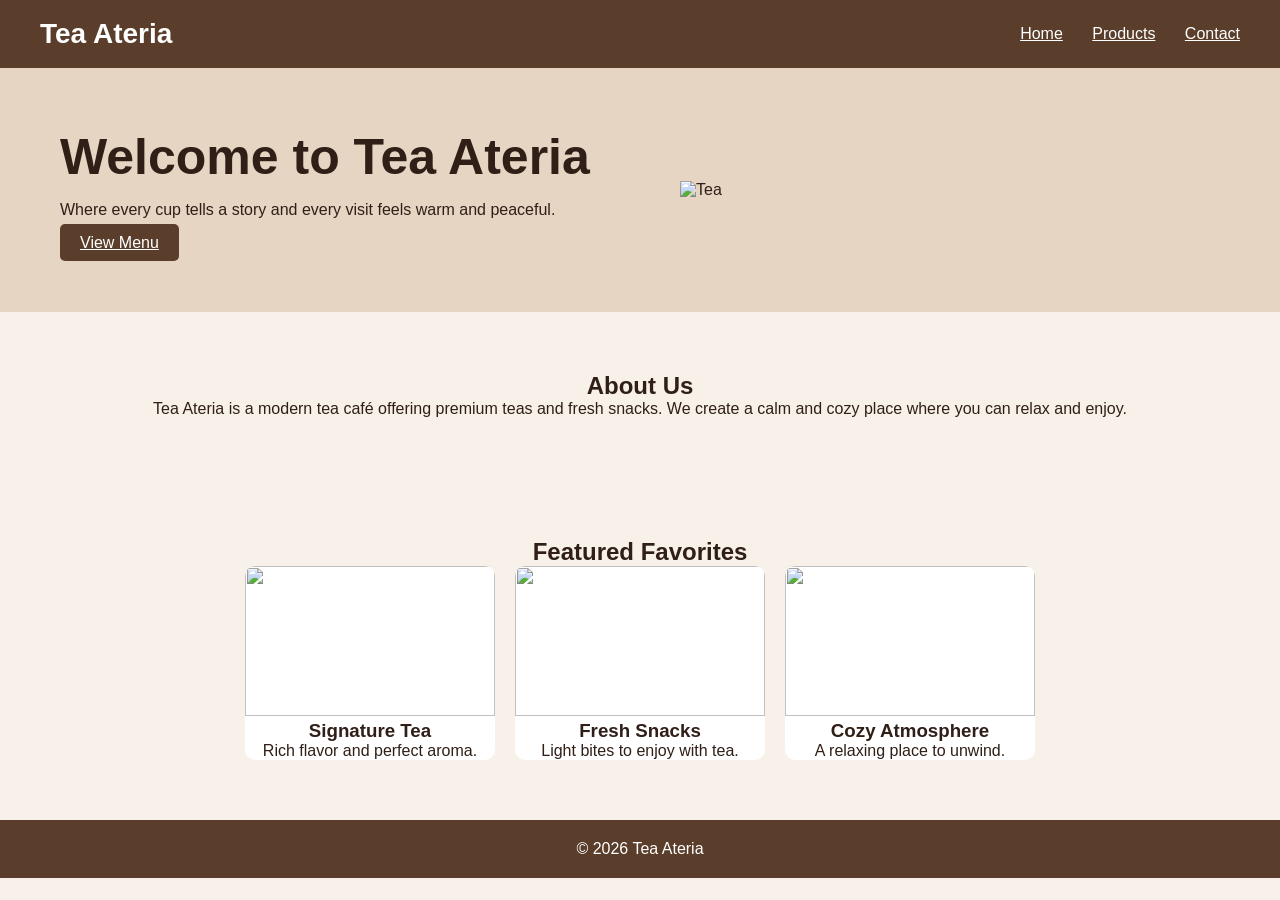
==== index.html @ 555ca673 "Add files via upload" ====
<!DOCTYPE html>
<html lang="en">
<head>
  <meta charset="UTF-8">
  <meta name="viewport" content="width=device-width, initial-scale=1.0">
  <title>Tea Ateria - Home</title>
  <link rel="stylesheet" href="style.css">
</head>
<body>

  <nav class="navbar">
    <div class="logo">Tea Ateria</div>
    <div class="nav-links">
      <a href="index.html">Home</a>
      <a href="products.html">Products</a>
      <a href="contact.html">Contact</a>
    </div>
  </nav>

  <header class="hero">
    <div class="hero-text">
      <h1>Welcome to Tea Ateria</h1>
      <p>Where every cup tells a story and every visit feels warm and peaceful.</p>
      <a href="products.html" class="button">View Menu</a>
    </div>

    <div class="hero-image">
      <img src="https://images.unsplash.com/photo-1509042239860-f550ce710b93?auto=format&fit=crop&w=800&q=80" alt="Tea">
    </div>
  </header>

  <main>

    <section class="intro">
      <h2>About Us</h2>
      <p>
        Tea Ateria is a modern tea café offering premium teas and fresh snacks.
        We create a calm and cozy place where you can relax and enjoy.
      </p>
    </section>

    <section class="features">
      <h2>Featured Favorites</h2>

      <div class="card-grid">

        <div class="card">
          <img src="https://images.unsplash.com/photo-1511920170033-f8396924c348?auto=format&fit=crop&w=800&q=80">
          <h3>Signature Tea</h3>
          <p>Rich flavor and perfect aroma.</p>
        </div>

        <div class="card">
          <img src="https://images.unsplash.com/photo-1551024601-bec78aea704b?auto=format&fit=crop&w=800&q=80">
          <h3>Fresh Snacks</h3>
          <p>Light bites to enjoy with tea.</p>
        </div>

        <div class="card">
          <img src="https://images.unsplash.com/photo-1505576399279-565b52d4ac71?auto=format&fit=crop&w=800&q=80">
          <h3>Cozy Atmosphere</h3>
          <p>A relaxing place to unwind.</p>
        </div>

      </div>

    </section>

  </main>

  <footer class="footer">
    <p>&copy; 2026 Tea Ateria</p>
  </footer>

</body>
</html>
---- style.css ----
* {
  margin: 0;
  padding: 0;
  box-sizing: border-box;
}

body {
  font-family: Arial, sans-serif;
  background-color: #f7f1ea;
  color: #2f1f17;
}

/* Navbar */
.navbar {
  background-color: #5a3e2b;
  color: white;
  padding: 18px 40px;
  display: flex;
  justify-content: space-between;
  align-items: center;
}

.logo {
  font-size: 28px;
  font-weight: bold;
}

.nav-links a {
  color: white;
  margin-left: 25px;
}

.nav-links a:hover {
  color: #f2c078;
}

/* Hero */
.hero {
  display: flex;
  align-items: center;
  padding: 60px;
  gap: 40px;
  background-color: #e6d5c3;
}

.hero-text {
  width: 50%;
}

.hero-text h1 {
  font-size: 50px;
}

.hero-text p {
  margin: 15px 0;
}

.button {
  background: #5a3e2b;
  color: white;
  padding: 10px 20px;
  border-radius: 5px;
}

.hero-image img {
  width: 100%;
  height: 300px;
  object-fit: cover;
}

/* Sections */
.intro, .features {
  padding: 60px;
  text-align: center;
}

.card-grid {
  display: flex;
  justify-content: center;
  gap: 20px;
}

.card {
  background: white;
  width: 250px;
  border-radius: 10px;
  overflow: hidden;
}

.card img {
  height: 150px;
  width: 100%;
  object-fit: cover;
}

/* Products */
.menu-item {
  display: flex;
  margin: 20px;
  background: white;
}

.menu-item img {
  width: 200px;
  height: 150px;
  object-fit: cover;
}

/* Contact */
.contact-layout {
  display: flex;
  padding: 40px;
  gap: 30px;
}

.contact-image img {
  width: 300px;
  height: 250px;
  object-fit: cover;
}

/* Footer */
.footer {
  background: #5a3e2b;
  color: white;
  text-align: center;
  padding: 20px;
}
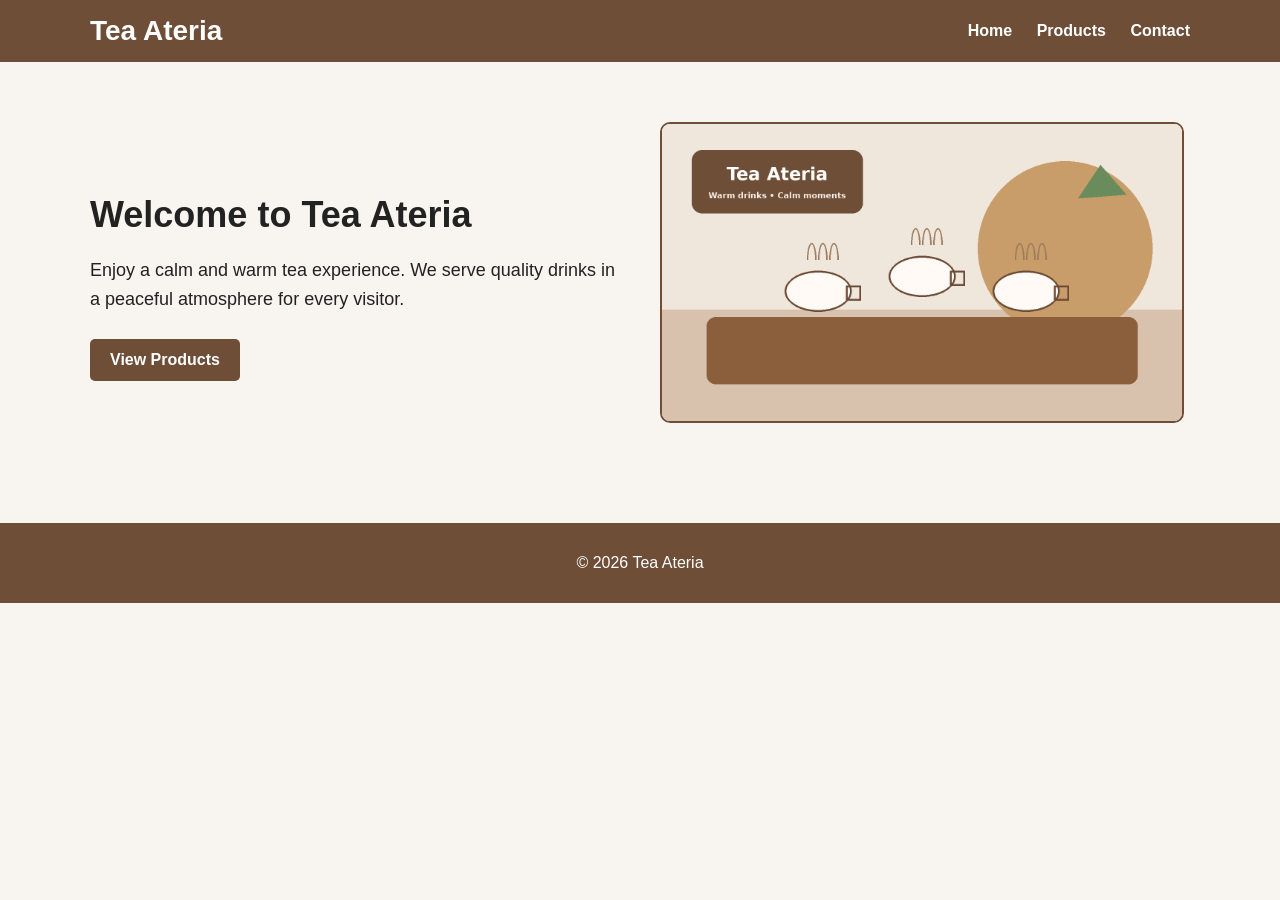
==== commit d4447275: "Add files via upload" ====
--- a/index.html
+++ b/index.html
@@ -1,76 +1,44 @@
 <!DOCTYPE html>
 <html lang="en">
 <head>
-  <meta charset="UTF-8">
-  <meta name="viewport" content="width=device-width, initial-scale=1.0">
-  <title>Tea Ateria - Home</title>
-  <link rel="stylesheet" href="style.css">
+    <meta charset="UTF-8">
+    <meta name="viewport" content="width=device-width, initial-scale=1.0">
+    <title>Tea Ateria - Home</title>
+    <link rel="stylesheet" href="style.css">
 </head>
 <body>
 
-  <nav class="navbar">
-    <div class="logo">Tea Ateria</div>
-    <div class="nav-links">
-      <a href="index.html">Home</a>
-      <a href="products.html">Products</a>
-      <a href="contact.html">Contact</a>
+<header>
+    <div class="container nav-container">
+        <h1 class="logo">Tea Ateria</h1>
+        <nav>
+            <a href="index.html">Home</a>
+            <a href="products.html">Products</a>
+            <a href="contact.html">Contact</a>
+        </nav>
     </div>
-  </nav>
+</header>
 
-  <header class="hero">
-    <div class="hero-text">
-      <h1>Welcome to Tea Ateria</h1>
-      <p>Where every cup tells a story and every visit feels warm and peaceful.</p>
-      <a href="products.html" class="button">View Menu</a>
-    </div>
-
-    <div class="hero-image">
-      <img src="https://images.unsplash.com/photo-1509042239860-f550ce710b93?auto=format&fit=crop&w=800&q=80" alt="Tea">
-    </div>
-  </header>
-
-  <main>
-
-    <section class="intro">
-      <h2>About Us</h2>
-      <p>
-        Tea Ateria is a modern tea café offering premium teas and fresh snacks.
-        We create a calm and cozy place where you can relax and enjoy.
-      </p>
-    </section>
-
-    <section class="features">
-      <h2>Featured Favorites</h2>
-
-      <div class="card-grid">
-
-        <div class="card">
-          <img src="https://images.unsplash.com/photo-1511920170033-f8396924c348?auto=format&fit=crop&w=800&q=80">
-          <h3>Signature Tea</h3>
-          <p>Rich flavor and perfect aroma.</p>
+<main class="hero">
+    <div class="container hero-content">
+        <div class="hero-text">
+            <h2>Welcome to Tea Ateria</h2>
+            <p>
+                Enjoy a calm and warm tea experience. We serve quality drinks
+                in a peaceful atmosphere for every visitor.
+            </p>
+            <a href="products.html" class="button">View Products</a>
         </div>
 
-        <div class="card">
-          <img src="https://images.unsplash.com/photo-1551024601-bec78aea704b?auto=format&fit=crop&w=800&q=80">
-          <h3>Fresh Snacks</h3>
-          <p>Light bites to enjoy with tea.</p>
+        <div class="hero-image-box">
+            <img src="images/tea-hero.png" alt="Tea cups on a table in a warm cafe setting" class="hero-image">
         </div>
+    </div>
+</main>
 
-        <div class="card">
-          <img src="https://images.unsplash.com/photo-1505576399279-565b52d4ac71?auto=format&fit=crop&w=800&q=80">
-          <h3>Cozy Atmosphere</h3>
-          <p>A relaxing place to unwind.</p>
-        </div>
-
-      </div>
-
-    </section>
-
-  </main>
-
-  <footer class="footer">
+<footer>
     <p>&copy; 2026 Tea Ateria</p>
-  </footer>
+</footer>
 
 </body>
 </html>
--- a/style.css
+++ b/style.css
@@ -1,128 +1,179 @@
-* {
-  margin: 0;
-  padding: 0;
-  box-sizing: border-box;
+body {
+    margin: 0;
+    font-family: Arial, sans-serif;
+    background-color: #f8f5f0;
+    color: #222;
 }
 
-body {
-  font-family: Arial, sans-serif;
-  background-color: #f7f1ea;
-  color: #2f1f17;
+header {
+    background-color: #6f4e37;
+    color: white;
+    padding: 15px 0;
 }
 
-/* Navbar */
-.navbar {
-  background-color: #5a3e2b;
-  color: white;
-  padding: 18px 40px;
-  display: flex;
-  justify-content: space-between;
-  align-items: center;
+.container {
+    width: 90%;
+    max-width: 1100px;
+    margin: 0 auto;
+}
+
+.nav-container {
+    display: flex;
+    justify-content: space-between;
+    align-items: center;
 }
 
 .logo {
-  font-size: 28px;
-  font-weight: bold;
+    margin: 0;
+    font-size: 28px;
 }
 
-.nav-links a {
-  color: white;
-  margin-left: 25px;
+nav a {
+    color: white;
+    text-decoration: none;
+    margin-left: 20px;
+    font-weight: bold;
 }
 
-.nav-links a:hover {
-  color: #f2c078;
+nav a:hover {
+    text-decoration: underline;
 }
 
-/* Hero */
 .hero {
-  display: flex;
-  align-items: center;
-  padding: 60px;
-  gap: 40px;
-  background-color: #e6d5c3;
+    padding: 60px 0;
+}
+
+.hero-content {
+    display: flex;
+    justify-content: space-between;
+    align-items: center;
+    gap: 40px;
+    flex-wrap: wrap;
 }
 
 .hero-text {
-  width: 50%;
+    flex: 1;
+    min-width: 280px;
 }
 
-.hero-text h1 {
-  font-size: 50px;
+.hero-text h2 {
+    font-size: 36px;
+    margin-bottom: 20px;
 }
 
 .hero-text p {
-  margin: 15px 0;
+    font-size: 18px;
+    line-height: 1.6;
+    margin-bottom: 25px;
 }
 
 .button {
-  background: #5a3e2b;
-  color: white;
-  padding: 10px 20px;
-  border-radius: 5px;
+    display: inline-block;
+    background-color: #6f4e37;
+    color: white;
+    text-decoration: none;
+    padding: 12px 20px;
+    border-radius: 5px;
+    font-weight: bold;
 }
 
-.hero-image img {
-  width: 100%;
-  height: 300px;
-  object-fit: cover;
+.button:hover {
+    background-color: #5a3f2d;
 }
 
-/* Sections */
-.intro, .features {
-  padding: 60px;
-  text-align: center;
+.hero-image-box {
+    flex: 1;
+    min-width: 280px;
+}
+
+.hero-image {
+    width: 100%;
+    max-width: 520px;
+    height: auto;
+    display: block;
+    border-radius: 10px;
+    border: 2px solid #6f4e37;
+}
+
+.products-page {
+    padding: 50px 0;
+}
+
+.page-title {
+    text-align: center;
+    margin-bottom: 40px;
+    font-size: 32px;
 }
 
 .card-grid {
-  display: flex;
-  justify-content: center;
-  gap: 20px;
+    display: flex;
+    gap: 25px;
+    flex-wrap: wrap;
+    justify-content: center;
 }
 
 .card {
-  background: white;
-  width: 250px;
-  border-radius: 10px;
-  overflow: hidden;
+    background-color: white;
+    border: 1px solid #ccc;
+    width: 300px;
+    padding: 20px;
+    text-align: center;
+    border-radius: 8px;
 }
 
-.card img {
-  height: 150px;
-  width: 100%;
-  object-fit: cover;
+.card-image-real {
+    width: 100%;
+    height: 220px;
+    object-fit: cover;
+    border: 2px solid #6f4e37;
+    border-radius: 8px;
+    margin-bottom: 15px;
 }
 
-/* Products */
-.menu-item {
-  display: flex;
-  margin: 20px;
-  background: white;
+.contact-page {
+    padding: 50px 0;
 }
 
-.menu-item img {
-  width: 200px;
-  height: 150px;
-  object-fit: cover;
+.contact-layout {
+    display: flex;
+    gap: 40px;
+    flex-wrap: wrap;
+    align-items: center;
 }
 
-/* Contact */
-.contact-layout {
-  display: flex;
-  padding: 40px;
-  gap: 30px;
+.contact-info {
+    flex: 1;
+    min-width: 280px;
 }
 
-.contact-image img {
-  width: 300px;
-  height: 250px;
-  object-fit: cover;
+.contact-info h2 {
+    font-size: 32px;
+    margin-bottom: 20px;
 }
 
-/* Footer */
-.footer {
-  background: #5a3e2b;
-  color: white;
-  text-align: center;
-  padding: 20px;
+.contact-info p {
+    font-size: 18px;
+    line-height: 1.8;
+}
+
+.map-box {
+    flex: 1;
+    min-width: 280px;
+}
+
+.map-image {
+    width: 100%;
+    max-width: 500px;
+    height: auto;
+    display: block;
+    border-radius: 10px;
+    border: 2px solid #6f4e37;
+}
+
+footer {
+    background-color: #6f4e37;
+    color: white;
+    text-align: center;
+    padding: 15px 0;
+    margin-top: 40px;
 }
